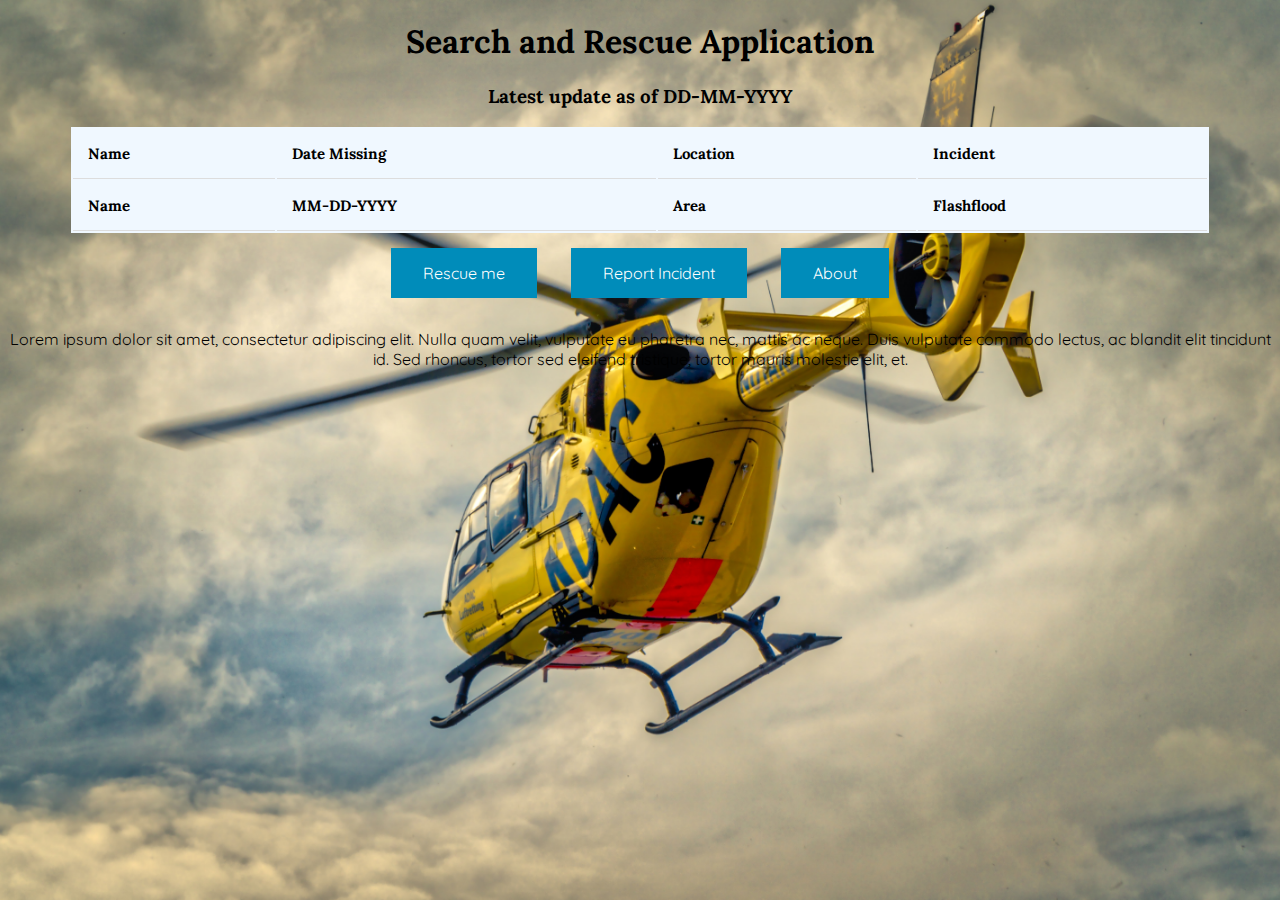
==== index.html @ 169a7519 "Added intial style" ====
<!DOCTYPE HTML>

<HTML>
  
  <head>
    
    <meta charset="utf-8">
    <script src="assets/js/"></script>
    <link rel="stylesheet" type="text/css" href="assets/css/main.css" />
    <meta name="viewport" content="width=device-width, initial-scale=1" />
    <link href="https://fonts.googleapis.com/css?family=Lora" rel="stylesheet">
    
    <style>
    @import url('https://fonts.googleapis.com/css?family=Lora');
    @import url('https://fonts.googleapis.com/css?family=Quicksand');
    </style>

  </head>
  
  <body>
      <div id="header">
          <div id="title">
            <h1 id="title-page"> Search and Rescue Application </h1>
          </div>

          <div id="updates">
            <h3> Latest update as of DD-MM-YYYY </h3>
          </div>
      </div>
      <div id="info1">
        <table align="center">
            <tr>
              <th>Name </th>
              <th>Date Missing </th>
              <th>Location </th>
              <th>Incident </th>
            </tr>
        
          
            <tr>
              <th>Name </th>
              <th>MM-DD-YYYY </th>
              <th>Area </th>
              <th>Flashflood </th>
            </tr>
          
        </table>
      </div>

      <div id="buttons">
        <a href="rescue-me.html"> <button> Rescue me </button></a>
          <a href="rescue-me.html"> <button> Report Incident </button></a>
          <a href="rescue-me.html"> <button> About </button></a>
      </div>

      
        <footer id="bottom-pane">
          <p>
            Lorem ipsum dolor sit amet, consectetur adipiscing elit.
            Nulla quam velit, vulputate eu pharetra nec, mattis ac neque.
            Duis vulputate commodo lectus, ac blandit elit tincidunt id.
            Sed rhoncus, tortor sed eleifend tristique, tortor mauris molestie elit, et.

          </p>
        </footer>
      

  </body>
</HTML>
---- assets/css/main.css ----
/*
	This file contains the main CSS for the whole webpage.
*/


 #title {
 	text-align: center;
 	font-family: 'Lora', serif;
 }

 #updates {
 	font-family: 'Lora', serif;
 	text-align: center;
 }

 #buttons {
 	font-family: 'Quicksand', serif;
 	text-align: center;
 	padding: 15px;
 	word-spacing: 30px;

 }

footer {

}

table, th {
	font-family: 'Lora', serif;
    border: 0px solid black;
    vertical-align: center;

}

body {
    background-image: url("../img/rescue-img.jpg");
    background-position: top;
    background-attachment: fixed;
    background-size: cover;
}

#buttons > a > button {background-color: #008CBA;}

button {
    background-color: #4CAF50; /* Green */
    border: none;
    color: white;
    padding: 15px 32px;
    text-align: center;
    text-decoration: none;
    display: inline-block;
    font-size: 16px;
    font-family: 'Quicksand';
}


table {
    width: 90%;
    background-color: aliceblue;
}

th, td {
    padding: 15px;
    text-align: left;
    border-bottom: 1px solid #ddd;
}

tr:hover {background-color: #f5f5f5;}


tr{
	font-family: 'Lora', serif;
	font-size: 15px;
}



p {
	font-family: 'Quicksand';
    text-align: center;
    padding: -30px;
    
}
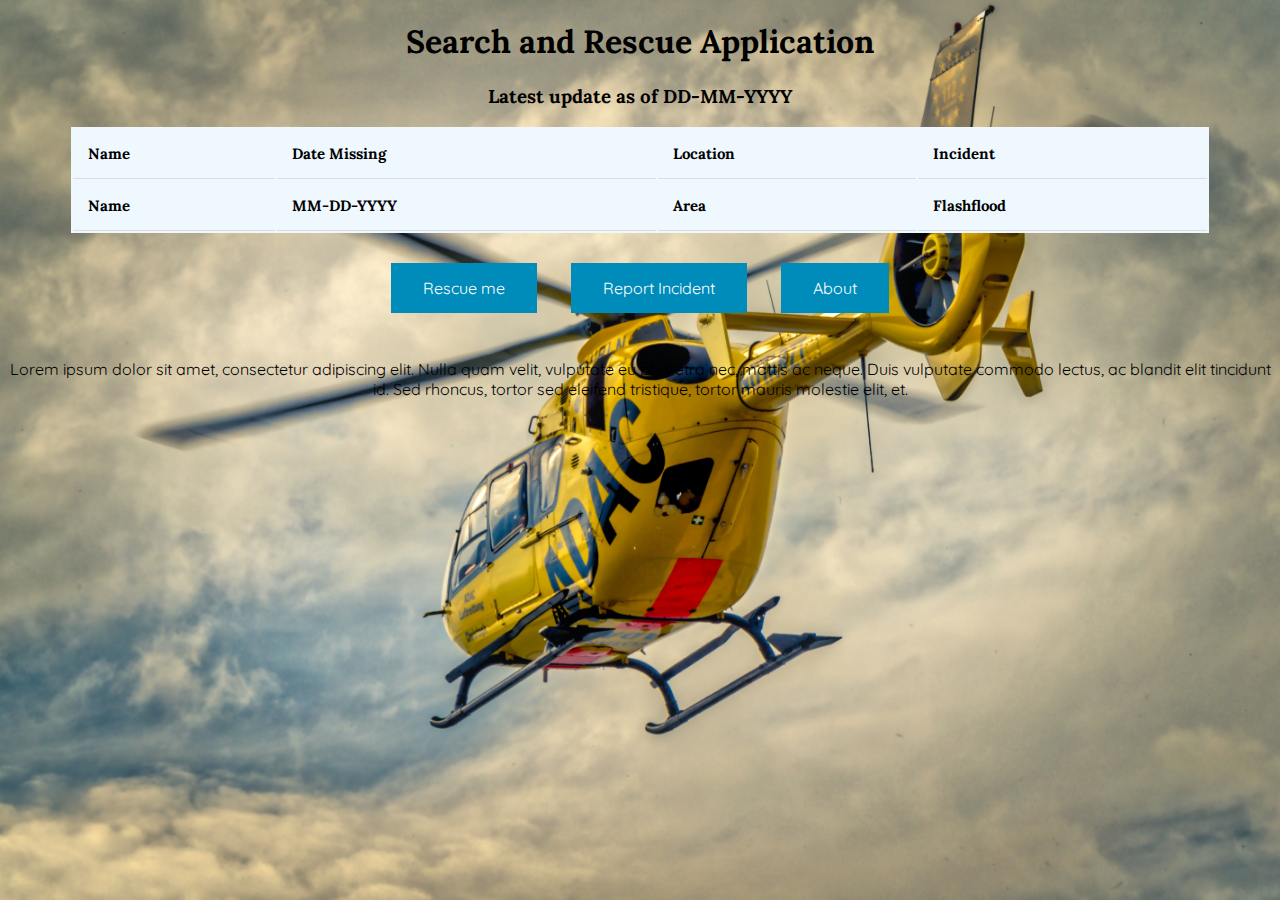
==== commit 54f8eb88: "Added jquery in the webpage" ====
--- a/index.html
+++ b/index.html
@@ -1,19 +1,18 @@
 <!DOCTYPE HTML>
 
-<HTML>
+<html lang="en">
   
   <head>
     
     <meta charset="utf-8">
-    <script src="assets/js/"></script>
+      
+    <script src="assets/js/ajax.js"></script>
+    <script src="assets/js/query.js"></script>
     <link rel="stylesheet" type="text/css" href="assets/css/main.css" />
     <meta name="viewport" content="width=device-width, initial-scale=1" />
-    <link href="https://fonts.googleapis.com/css?family=Lora" rel="stylesheet">
     
-    <style>
-    @import url('https://fonts.googleapis.com/css?family=Lora');
-    @import url('https://fonts.googleapis.com/css?family=Quicksand');
-    </style>
+      
+    <title> Search and Rescue Web Application </title>
 
   </head>
   
@@ -35,7 +34,6 @@
               <th>Location </th>
               <th>Incident </th>
             </tr>
-        
           
             <tr>
               <th>Name </th>
@@ -43,14 +41,13 @@
               <th>Area </th>
               <th>Flashflood </th>
             </tr>
-          
         </table>
       </div>
 
       <div id="buttons">
-        <a href="rescue-me.html"> <button> Rescue me </button></a>
-          <a href="rescue-me.html"> <button> Report Incident </button></a>
-          <a href="rescue-me.html"> <button> About </button></a>
+        <a href="rescue-me.html" id="kill-me"> <button id="rescue1"> Rescue me </button></a>
+        <a href="rescue-me.html" > <button id="report-inc"> Report Incident </button></a>
+        <a href="about.html"> <button id="about"> About </button></a>
       </div>
 
       
@@ -66,4 +63,4 @@
       
 
   </body>
-</HTML>+</html>--- a/assets/css/main.css
+++ b/assets/css/main.css
@@ -1,12 +1,84 @@
 /*
 	This file contains the main CSS for the whole webpage.
 */
+@import url('https://fonts.googleapis.com/css?family=Lora');
+@import url('https://fonts.googleapis.com/css?family=Quicksand');
+ 
+@media screen and (max-width: 600px) {
+    .col-15, .col-35, input[type=submit] {
+        width: 100%;
+        margin-top: 0;
+    }
+}
 
+.col-15 {
+    float: left;
+    width: 15%;
+    margin-top: 6px;
+}
 
- #title {
+.col-35 {
+    float: left;
+    width: 35%;
+    margin-top: 6px;
+}
+
+.col-40 {
+    float: left;
+    width: 40%;
+    margin-top: 6px;
+}
+
+.col-100 {
+    float: left;
+    width: 100%;
+    margin-top: 6px;
+}
+
+.col-10 {
+    float: left;
+    width: 10%;
+    margin-top: 6px;
+}
+
+.container {
+    border-radius: 5px;
+    background-color: #f2f2f2;
+    padding: 20px;
+}
+
+.row:after {
+    content: "";
+    display: table;
+    clear: both;
+}
+
+br{
+    padding-top: 25px;
+}
+
+input[type=submit] {
+    background-color: #4CAF50;
+    color: white;
+    padding: 12px 20px;
+    border: none;
+    border-radius: 4px;
+    cursor: pointer;
+    align-items: center;
+}
+
+#title {
  	text-align: center;
  	font-family: 'Lora', serif;
  }
+
+body {
+    background-image: url("../img/rescue-img.jpg");
+    background-position: top;
+    background-attachment: fixed;
+    background-size: cover;
+}
+
 
  #updates {
  	font-family: 'Lora', serif;
@@ -16,13 +88,14 @@
  #buttons {
  	font-family: 'Quicksand', serif;
  	text-align: center;
- 	padding: 15px;
+ 	padding: 30px;
  	word-spacing: 30px;
 
  }
 
-footer {
-
+label {
+    font-family: 'Lora';
+    padding-bottom: 5px; 
 }
 
 table, th {
@@ -32,17 +105,18 @@
 
 }
 
-body {
-    background-image: url("../img/rescue-img.jpg");
-    background-position: top;
-    background-attachment: fixed;
-    background-size: cover;
+select {
+    width: auto;
+}
+
+textarea {
+    width: 95%;
+    padding: 20px;
 }
 
 #buttons > a > button {background-color: #008CBA;}
 
 button {
-    background-color: #4CAF50; /* Green */
     border: none;
     color: white;
     padding: 15px 32px;
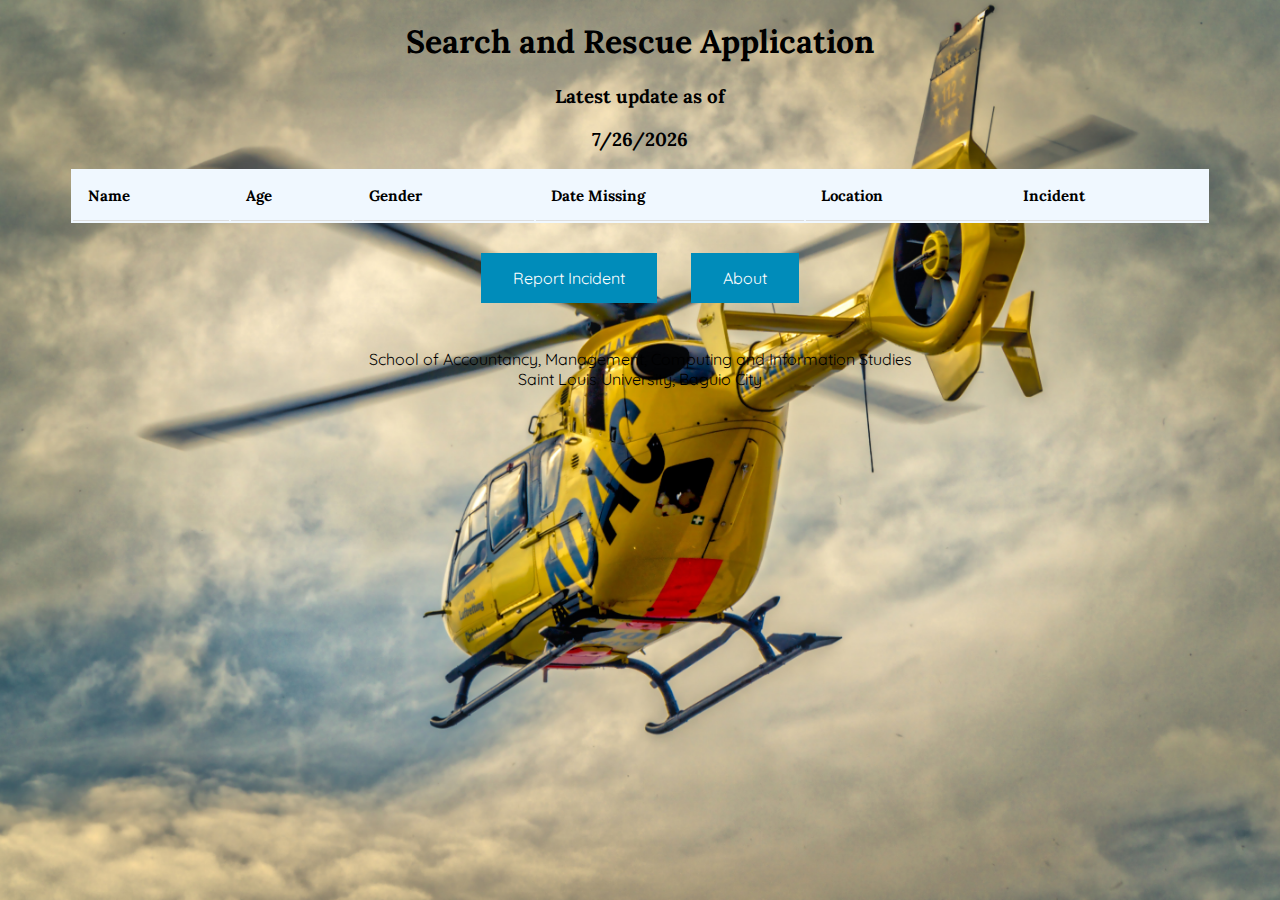
==== commit 876ca113: "Renamed and removed some unnecessary information of the victim" ====
--- a/index.html
+++ b/index.html
@@ -5,12 +5,12 @@
   <head>
     
     <meta charset="utf-8">
-      
-    <script src="assets/js/ajax.js"></script>
+     
+      <script src="assets/js/main.js"></script>
     <script src="assets/js/query.js"></script>
     <link rel="stylesheet" type="text/css" href="assets/css/main.css" />
     <meta name="viewport" content="width=device-width, initial-scale=1" />
-    
+    <script src="assets/js/db.js"></script>
       
     <title> Search and Rescue Web Application </title>
 
@@ -23,44 +23,46 @@
           </div>
 
           <div id="updates">
-            <h3> Latest update as of DD-MM-YYYY </h3>
+            <h3> Latest update as of <h3 id="currdate"></h3> </h3>
           </div>
       </div>
       <div id="info1">
         <table align="center">
-            <tr>
-              <th>Name </th>
-              <th>Date Missing </th>
-              <th>Location </th>
-              <th>Incident </th>
-            </tr>
-          
-            <tr>
-              <th>Name </th>
-              <th>MM-DD-YYYY </th>
-              <th>Area </th>
-              <th>Flashflood </th>
-            </tr>
+            <thead>
+                <tr>
+                  <th>Name </th>
+                  <th>Age </th>
+                  <th>Gender</th>
+                  <th>Date Missing </th>
+                  <th>Location </th>
+                  <th>Incident </th>
+                </tr>
+            </thead>
+            <tbody id="dbcontent">
+            
+            </tbody>
         </table>
       </div>
 
       <div id="buttons">
-        <a href="rescue-me.html" id="kill-me"> <button id="rescue1"> Rescue me </button></a>
-        <a href="rescue-me.html" > <button id="report-inc"> Report Incident </button></a>
+        <a href="rescue-me.html" id="kill-me"><button id="rescue1">Report Incident</button></a>
         <a href="about.html"> <button id="about"> About </button></a>
       </div>
-
       
         <footer id="bottom-pane">
           <p>
-            Lorem ipsum dolor sit amet, consectetur adipiscing elit.
-            Nulla quam velit, vulputate eu pharetra nec, mattis ac neque.
-            Duis vulputate commodo lectus, ac blandit elit tincidunt id.
-            Sed rhoncus, tortor sed eleifend tristique, tortor mauris molestie elit, et.
-
+            School of Accountancy, Management, Computing and Information Studies <br>
+            Saint Louis University, Baguio City
           </p>
         </footer>
       
 
+    <script>
+      n =  new Date();
+      y = n.getFullYear();
+      m = n.getMonth() + 1;
+      d = n.getDate();
+      document.getElementById("currdate").innerHTML = m + "/" + d + "/" + y;
+    </script>
   </body>
 </html>